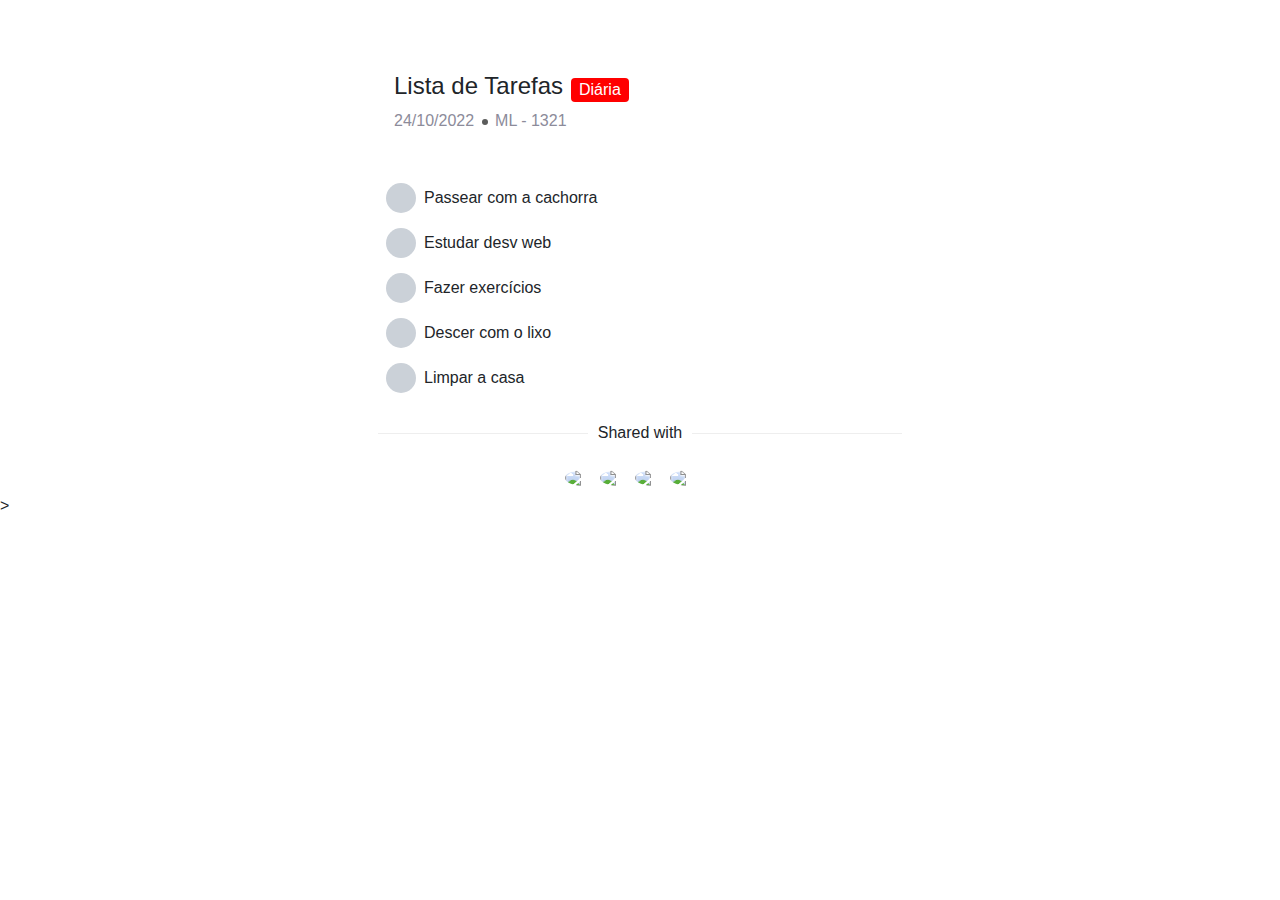
==== exer to do list/form05.html @ 9eda4b6b "atualização" ====
<!DOCTYPE html>
<html lang="pt-br">
<head>
    <meta charset="UTF-8">
    <meta http-equiv="X-UA-Compatible" content="IE=edge">
    <meta name="viewport" content="width=device-width, initial-scale=1.0">
    <title>Document</title>
    <link rel="stylesheet" href="form05.css">
    <link rel="stylesheet" href="https://stackpath.bootstrapcdn.com/bootstrap/4.4.1/css/bootstrap.min.css">
    <link rel="stylesheet" href="https://stackpath.bootstrapcdn.com/bootstrap/4.4.1/js/bootstrap.bundle.min.js">
    <link rel="stylesheet" href="https://cdnjs.cloudflare.com/ajax/libs/jquery/3.2.1/jquery.min.js">
    <link rel="stylesheet" href="https://use.fontawesome.com/releases/v5.7.2/css/all.css">

</head>
<body>
    <div class="container mt-5">
        <div class="d-flex justify-content-center row">
            <div class="col-md-6">
                <div class="p-4 bg-white notes">
                    <div class="d-flex flex-row align-items-center notes-title">
                        <h4>Lista de Tarefas</h4><span class="px-2 review-text ml-2 rounded">Diária</span>
                    </div>
                    <div class="d-flex flex-row align-items-center align-content-center"><span class="rounded info">24/10/2022</span><span class="dot"></span><span class="info ml-1">ML - 1321</span></div>
                </div>
                <div class="p-3 bg-white">
                    <div class="d-flex align-items-center"><label><input type="checkbox" class="option-input radio"><span class="label-text">Passear com a cachorra</span></label></div>
                    <div class="d-flex align-items-center"><label><input type="checkbox" class="option-input radio"><span class="label-text">Estudar desv web</span></label></div>
                    <div class="d-flex align-items-center"><label><input type="checkbox" class="option-input radio"><span class="label-text">Fazer exercícios</span></label></div>
                    <div class="d-flex align-items-center"><label><input type="checkbox" class="option-input radio"><span class="label-text"></span>Descer com o lixo</label></div>
                    <div class="d-flex align-items-center"><label><input type="checkbox" class="option-input radio"><span class="label-text">Limpar a casa</span></label></div>
                </div>
                <div class="p-2 bg-white">
                    <h6 class="line-text"><span>Shared with</span></h6>
                </div>
                <div class="d-flex justify-content-center p-2 bg-white user-images"><img class="rounded-circle" src="https://i.imgur.com/rQMmlf6.jpg" width="40"><img class="rounded-circle" src="https://i.imgur.com/zE0TPlF.jpg" width="40"><img class="rounded-circle" src="https://i.imgur.com/rCAhOXi.jpg" width="40"><img class="rounded-circle" src="https://i.imgur.com/28GMrS0.jpg" width="40"></div>
            </div>
        </div>
    </div>
    <script src="formtolist.js"></script>>
</body>
</html>
---- exer to do list/form05.css ----
body{background-color: blue}.notes{border-top-left-radius: 42px}.dot{height: 6px;width: 6px;margin-left: 8px;margin-right: 3px;margin-top: 2px;background-color: rgb(91, 92, 91);border-radius: 50%;display: inline-block}.review-text{background: red;color: #fff}.info{color: #8c8b9a}.dot-red{background-color: red !important;height: 6px;width: 6px;margin-left: 8px;margin-right: 3px;margin-top: 2px;border-radius: 50%;display: inline-block}.overview{color: red}@keyframes click-wave{0%{height: 40px;width: 40px;opacity: 0.15;position: relative}100%{height: 200px;width: 200px;margin-left: -80px;margin-top: -80px;opacity: 0}}.option-input{-webkit-appearance: none;-moz-appearance: none;-ms-appearance: none;-o-appearance: none;appearance: none;position: relative;top: 10.3px;right: 0;bottom: 0;left: 0;height: 30px;width: 30px;transition: all 0.15s ease-out 0s;background: #cbd1d8;border: none;color: #fff;cursor: pointer;display: inline-block;margin-right: 0.5rem;outline: none;position: relative;z-index: 1000}.option-input:hover{background: #9faab7}.option-input:checked{background: red}.option-input:checked::before{height: 30px;width: 30px;position: absolute;content: "\f111";font-family: "Font Awesome 5 Free";display: inline-block;font-size: 16.7px;text-align: center;line-height: 30px}.option-input:checked::after{-webkit-animation: click-wave 0.25s;-moz-animation: click-wave 0.25s;animation: click-wave 0.25s;background: red;content: '';display: block;position: relative;z-index: 100}.option-input.radio{border-radius: 50%}.option-input.radio::after{border-radius: 50%}.completed{color: gray;text-decoration: line-through}.line-text{width: 100%;text-align: center;border-bottom: 1px solid #eee;line-height: 0.1em;margin: 10px 0 20px}.line-text span{background: #fff;padding: 0 10px;color: #212529}.user-images img{margin-left: -5px}
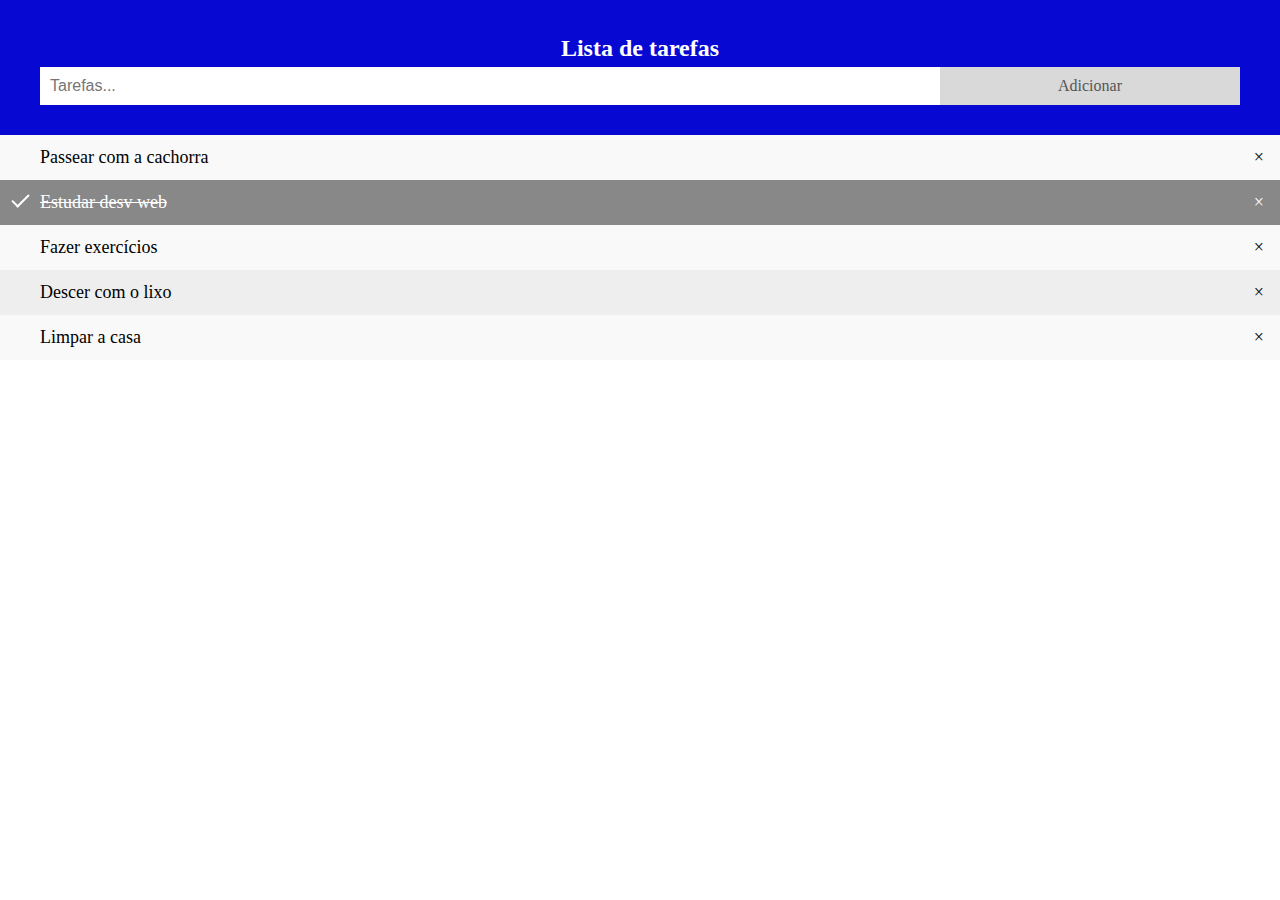
==== commit c058d928: "atualização" ====
--- a/exer to do list/form05.html
+++ b/exer to do list/form05.html
@@ -5,37 +5,196 @@
     <meta http-equiv="X-UA-Compatible" content="IE=edge">
     <meta name="viewport" content="width=device-width, initial-scale=1.0">
     <title>Document</title>
-    <link rel="stylesheet" href="form05.css">
-    <link rel="stylesheet" href="https://stackpath.bootstrapcdn.com/bootstrap/4.4.1/css/bootstrap.min.css">
-    <link rel="stylesheet" href="https://stackpath.bootstrapcdn.com/bootstrap/4.4.1/js/bootstrap.bundle.min.js">
-    <link rel="stylesheet" href="https://cdnjs.cloudflare.com/ajax/libs/jquery/3.2.1/jquery.min.js">
-    <link rel="stylesheet" href="https://use.fontawesome.com/releases/v5.7.2/css/all.css">
-
+    <style>
+        body {
+            margin: 0;
+            min-width: 250px;
+        }
+        *{
+            box-sizing: border-box;
+        }
+        ul {
+            margin: 0;
+            padding: 0;
+        }
+        /* Style the list items */
+ul li {
+  cursor: pointer;
+  position: relative;
+  padding: 12px 8px 12px 40px;
+  list-style-type: none;
+  background: #eee;
+  font-size: 18px;
+  transition: 0.2s;
+  
+  /* make the list items unselectable */
+  -webkit-user-select: none;
+  -moz-user-select: none;
+  -ms-user-select: none;
+  user-select: none;
+}
+
+/* Set all odd list items to a different color (zebra-stripes) */
+ul li:nth-child(odd) {
+  background: #f9f9f9;
+}
+
+/* Darker background-color on hover */
+ul li:hover {
+  background: #ddd;
+}
+
+/* When clicked on, add a background color and strike out text */
+ul li.checked {
+  background: #888;
+  color: #fff;
+  text-decoration: line-through;
+}
+
+/* Add a "checked" mark when clicked on */
+ul li.checked::before {
+  content: '';
+  position: absolute;
+  border-color: #fff;
+  border-style: solid;
+  border-width: 0 2px 2px 0;
+  top: 10px;
+  left: 16px;
+  transform: rotate(45deg);
+  height: 15px;
+  width: 7px;
+}
+
+/* Style the close button */
+.close {
+  position: absolute;
+  right: 0;
+  top: 0;
+  padding: 12px 16px 12px 16px;
+}
+
+.close:hover {
+  background-color: rgb(8, 8, 211);
+  color: white;
+}
+
+/* Style the header */
+.header {
+  background-color: rgb(8, 8, 211);
+  padding: 30px 40px;
+  color: white;
+  text-align: center;
+}
+
+/* Clear floats after the header */
+.header:after {
+  content: "";
+  display: table;
+  clear: both;
+}
+
+/* Style the input */
+input {
+  margin: 0;
+  border: none;
+  border-radius: 0;
+  width: 75%;
+  padding: 10px;
+  float: left;
+  font-size: 16px;
+}
+
+/* Style the "Add" button */
+.addBtn {
+  padding: 10px;
+  width: 25%;
+  background: #d9d9d9;
+  color: #555;
+  float: left;
+  text-align: center;
+  font-size: 16px;
+  cursor: pointer;
+  transition: 0.3s;
+  border-radius: 0;
+}
+
+.addBtn:hover {
+  background-color: #bbb;
+}
+    </style>
+    
 </head>
 <body>
-    <div class="container mt-5">
-        <div class="d-flex justify-content-center row">
-            <div class="col-md-6">
-                <div class="p-4 bg-white notes">
-                    <div class="d-flex flex-row align-items-center notes-title">
-                        <h4>Lista de Tarefas</h4><span class="px-2 review-text ml-2 rounded">Diária</span>
-                    </div>
-                    <div class="d-flex flex-row align-items-center align-content-center"><span class="rounded info">24/10/2022</span><span class="dot"></span><span class="info ml-1">ML - 1321</span></div>
-                </div>
-                <div class="p-3 bg-white">
-                    <div class="d-flex align-items-center"><label><input type="checkbox" class="option-input radio"><span class="label-text">Passear com a cachorra</span></label></div>
-                    <div class="d-flex align-items-center"><label><input type="checkbox" class="option-input radio"><span class="label-text">Estudar desv web</span></label></div>
-                    <div class="d-flex align-items-center"><label><input type="checkbox" class="option-input radio"><span class="label-text">Fazer exercícios</span></label></div>
-                    <div class="d-flex align-items-center"><label><input type="checkbox" class="option-input radio"><span class="label-text"></span>Descer com o lixo</label></div>
-                    <div class="d-flex align-items-center"><label><input type="checkbox" class="option-input radio"><span class="label-text">Limpar a casa</span></label></div>
-                </div>
-                <div class="p-2 bg-white">
-                    <h6 class="line-text"><span>Shared with</span></h6>
-                </div>
-                <div class="d-flex justify-content-center p-2 bg-white user-images"><img class="rounded-circle" src="https://i.imgur.com/rQMmlf6.jpg" width="40"><img class="rounded-circle" src="https://i.imgur.com/zE0TPlF.jpg" width="40"><img class="rounded-circle" src="https://i.imgur.com/rCAhOXi.jpg" width="40"><img class="rounded-circle" src="https://i.imgur.com/28GMrS0.jpg" width="40"></div>
-            </div>
-        </div>
-    </div>
-    <script src="formtolist.js"></script>>
+    <div id="myDIV" class="header">
+        <h2 style="margin:5px">Lista de tarefas</h2>
+        <input type="text" id="myInput" placeholder="Tarefas...">
+        <span onclick="newElement()" class="addBtn">Adicionar</span>
+      </div>
+      
+      <ul id="myUL">
+        <li>Passear com a cachorra</li>
+        <li class="checked">Estudar desv web</li>
+        <li>Fazer exercícios</li>
+        <li>Descer com o lixo</li>
+        <li>Limpar a casa</li>
+
+      </ul>
+    <script>
+        // Create a "close" button and append it to each list item
+var myNodelist = document.getElementsByTagName("LI");
+var i;
+for (i = 0; i < myNodelist.length; i++) {
+  var span = document.createElement("SPAN");
+  var txt = document.createTextNode("\u00D7");
+  span.className = "close";
+  span.appendChild(txt);
+  myNodelist[i].appendChild(span);
+}
+
+// Click on a close button to hide the current list item
+var close = document.getElementsByClassName("close");
+var i;
+for (i = 0; i < close.length; i++) {
+  close[i].onclick = function() {
+    var div = this.parentElement;
+    div.style.display = "none";
+  }
+}
+
+// Add a "checked" symbol when clicking on a list item
+var list = document.querySelector('ul');
+list.addEventListener('click', function(ev) {
+  if (ev.target.tagName === 'LI') {
+    ev.target.classList.toggle('checked');
+  }
+}, false);
+
+// Create a new list item when clicking on the "Add" button
+function newElement() {
+  var li = document.createElement("li");
+  var inputValue = document.getElementById("myInput").value;
+  var t = document.createTextNode(inputValue);
+  li.appendChild(t);
+  if (inputValue === '') {
+    alert("Escreva algo!");
+  } else {
+    document.getElementById("myUL").appendChild(li);
+  }
+  document.getElementById("myInput").value = "";
+
+  var span = document.createElement("SPAN");
+  var txt = document.createTextNode("\u00D7");
+  span.className = "close";
+  span.appendChild(txt);
+  li.appendChild(span);
+
+  for (i = 0; i < close.length; i++) {
+    close[i].onclick = function() {
+      var div = this.parentElement;
+      div.style.display = "none";
+    }
+  }
+}
+    </script>      
 </body>
 </html>